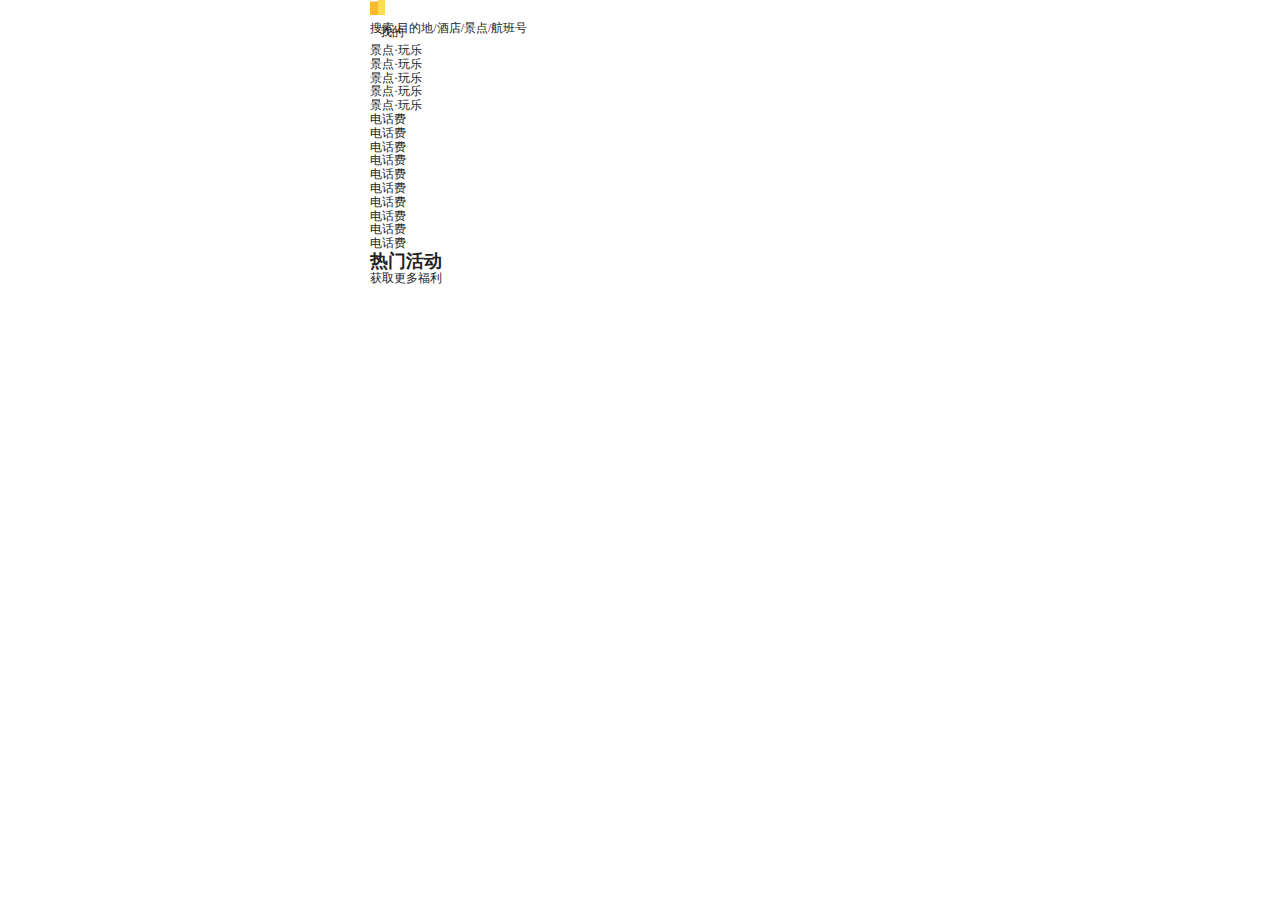
==== flex/4/index.html @ 9af4e499 "fourth" ====
<!DOCTYPE html>
<html lang="en">

<head>
    <meta charset="UTF-8">
    <meta name="viewport" content="width=device-width, initial-scale=1.0">
    <title>Document</title>
    <link rel="stylesheet" href="./css/normalize.css">
    <link rel="stylesheet" href="./css/index.css">
</head>

<body>
    <!-- 顶部搜索-->
    <div class="search-box">
        <div class="search-ipt">搜索:目的地/酒店/景点/航班号</div>
        <div class="search-user">
            <span class="user-icon"></span>
            <span>我的</span>
        </div>
    </div>
    <!-- 景点导航-->
    <ul class="attraction-nav">
        <li class="attraction-item">
            <a href="">
                <span class="arraction-icon"></span>
                <span>景点·玩乐</span>
            </a>
        </li>
        <li class="attraction-item">
            <a href="">
                <span class="arraction-icon"></span>
                <span>景点·玩乐</span>
            </a>
        </li>
        <li class="attraction-item">
            <a href="">
                <span class="arraction-icon"></span>
                <span>景点·玩乐</span>
            </a>
        </li>
        <li class="attraction-item">
            <a href="">
                <span class="arraction-icon"></span>
                <span>景点·玩乐</span>
            </a>
        </li>
        <li class="attraction-item">
            <a href="">
                <span class="arraction-icon"></span>
                <span>景点·玩乐</span>
            </a>
        </li>
    </ul>
    <!--酒店导航 -->
    <div class="hotel-nav">
        <div class="hotel-box">
            <div class="item">
                <a href=""></a>
            </div>
            <div class="item">
                <a href=""></a>
                <a href=""></a>
            </div>
            <div class="item">
                <a href=""></a>
                <a href=""></a>
            </div>
        </div>
        <div class="hotel-box">
            <div class="item">
                <a href=""></a>
            </div>
            <div class="item">
                <a href=""></a>
                <a href=""></a>
            </div>
            <div class="item">
                <a href=""></a>
                <a href=""></a>
            </div>
        </div>
        <div class="hotel-box">
            <div class="item">
                <a href=""></a>
            </div>
            <div class="item">
                <a href=""></a>
                <a href=""></a>
            </div>
            <div class="item">
                <a href=""></a>
                <a href=""></a>
            </div>
        </div>
    </div>
    <!--生活导航 -->
    <ul class="live-nav">
        <li>
            <a href="">
                <span class="live-icon"></span>
                <span>电话费</span>
            </a>
        </li>
        <li>
            <a href="">
                <span class="live-icon"></span>
                <span>电话费</span>
            </a>
        </li>
        <li>
            <a href="">
                <span class="live-icon"></span>
                <span>电话费</span>
            </a>
        </li>
        <li>
            <a href="">
                <span class="live-icon"></span>
                <span>电话费</span>
            </a>
        </li>
        <li>
            <a href="">
                <span class="live-icon"></span>
                <span>电话费</span>
            </a>
        </li>
        <li>
            <a href="">
                <span class="live-icon"></span>
                <span>电话费</span>
            </a>
        </li>
        <li>
            <a href="">
                <span class="live-icon"></span>
                <span>电话费</span>
            </a>
        </li>
        <li>
            <a href="">
                <span class="live-icon"></span>
                <span>电话费</span>
            </a>
        </li>
        <li>
            <a href="">
                <span class="live-icon"></span>
                <span>电话费</span>
            </a>
        </li>
        <li>
            <a href="">
                <span class="live-icon"></span>
                <span>电话费</span>
            </a>
        </li>
    </ul>
    <!-- 热门活动 -->
    <!-- Popular activities -->
    <div class="hot">
        <div class="hot-hd">
            <h2>热门活动</h2>
            <a href="">获取更多福利</a>
        </div>
        <div class="hot-bd">
            <a href="">
                <img src="" alt="">
            </a>
            <a href="">
                <img src="" alt="">
            </a> <a href="">
                <img src="" alt="">
            </a>
            <a href="">
                <img src="" alt="">
            </a>
            <a href="">
                <img src="" alt="">
            </a>
        </div>
    </div>
</body>

</html>
---- flex/4/css/index.css ----
body {
    max-width: 540px;
    min-width: 320px;
    margin: 0 auto;
    font-size: 12px;
    font-family: Tahoma, "Lucida Grande", Verdana, "Microsoft Yahei", STXihei, hei;
    color: #222;
}

a {
    text-decoration: none;
    color: #222;
}

* {
    margin: 0;
    padding: 0;
    box-sizing: border-box;
}

ul {
    list-style: none;
}


/* 顶部搜索 */

.search-box {
    height: 44px;
}
.search-ipt {
    flex:1;
    height: 26px;
    line-height: 26px;
    display: block;
}
.search-ipt::before {
    content: "";
    display: block;
    width: 15px;
    height: 15px;
    background:url('../images/sprite.png') no-repeat ;
    background-size: 104px 328px;
}
.search-user {
    margin-left: 10px;
    width: 44px;
    height: 44px;
}
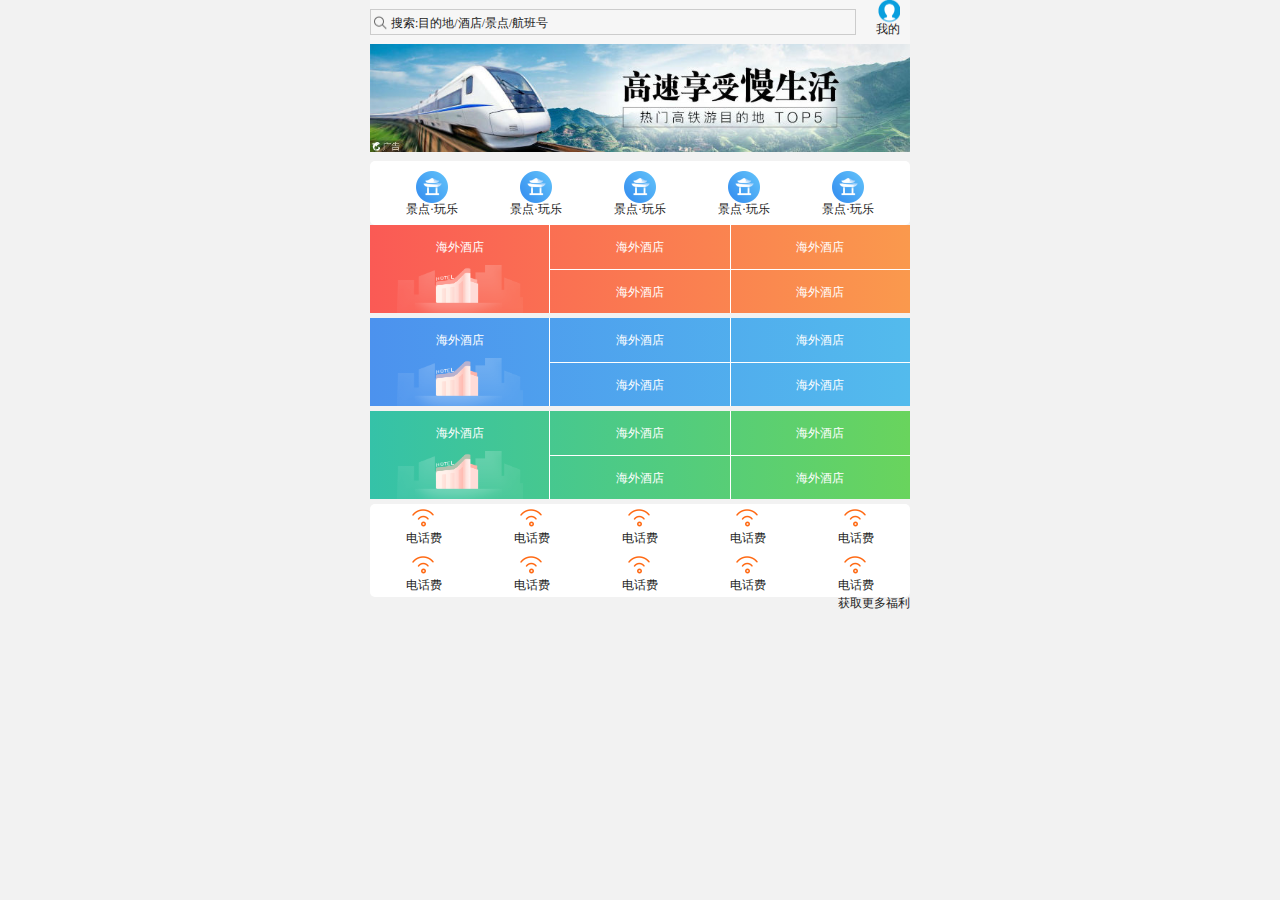
==== commit 3a33144c: "flex-4" ====
--- a/flex/4/index.html
+++ b/flex/4/index.html
@@ -17,6 +17,10 @@
             <span class="user-icon"></span>
             <span>我的</span>
         </div>
+    </div>
+    <!-- 焦点图 -->
+    <div class="focus">
+        <img src="./upload/focus.jpg" alt="">
     </div>
     <!-- 景点导航-->
     <ul class="attraction-nav">
@@ -55,41 +59,42 @@
     <div class="hotel-nav">
         <div class="hotel-box">
             <div class="item">
-                <a href=""></a>
+                <a href="">海外酒店</a>
             </div>
             <div class="item">
-                <a href=""></a>
-                <a href=""></a>
+                <a href="">海外酒店</a>
+                <a href="">海外酒店</a>
             </div>
             <div class="item">
-                <a href=""></a>
-                <a href=""></a>
+                <a href="">海外酒店</a>
+                <a href="">海外酒店</a>
             </div>
         </div>
         <div class="hotel-box">
             <div class="item">
-                <a href=""></a>
+                <a href="">海外酒店</a>
+
             </div>
             <div class="item">
-                <a href=""></a>
-                <a href=""></a>
+                <a href="">海外酒店</a>
+                <a href="">海外酒店</a>
             </div>
             <div class="item">
-                <a href=""></a>
-                <a href=""></a>
+                <a href="">海外酒店</a>
+                <a href="">海外酒店</a>
             </div>
         </div>
         <div class="hotel-box">
             <div class="item">
-                <a href=""></a>
+                <a href="">海外酒店</a>
             </div>
             <div class="item">
-                <a href=""></a>
-                <a href=""></a>
+                <a href="">海外酒店</a>
+                <a href="">海外酒店</a>
             </div>
             <div class="item">
-                <a href=""></a>
-                <a href=""></a>
+                <a href="">海外酒店</a>
+                <a href="">海外酒店</a>
             </div>
         </div>
     </div>
--- a/flex/4/css/index.css
+++ b/flex/4/css/index.css
@@ -5,6 +5,7 @@
     font-size: 12px;
     font-family: Tahoma, "Lucida Grande", Verdana, "Microsoft Yahei", STXihei, hei;
     color: #222;
+    background: #f2f2f2;
 }
 
 a {
@@ -26,24 +27,150 @@
 /* 顶部搜索 */
 
 .search-box {
+    display: flex;
+    align-items: center;
     height: 44px;
+    background: #f6f6f6;
+    
 }
 .search-ipt {
     flex:1;
+    position: relative;
     height: 26px;
+    padding-left: 20px;
     line-height: 26px;
     display: block;
+    border:1px solid #ccc;
 }
 .search-ipt::before {
     content: "";
+    position: absolute;
+    top: 5px;
+    left: 3px;
     display: block;
-    width: 15px;
+     width: 15px;
     height: 15px;
-    background:url('../images/sprite.png') no-repeat ;
+    background:url('../images/sprite.png') no-repeat -60px -279px;
     background-size: 104px 328px;
 }
 .search-user {
+    display: flex;
+    flex-direction: column;
+    align-items: center;
     margin-left: 10px;
     width: 44px;
     height: 44px;
+}
+.user-icon {
+    content: "";
+    display: block;
+    width: 23px;
+    height: 23px;
+    background:url('../images/sprite.png') no-repeat -58px -195px;
+    background-size: 104px 328px;
+
+}
+/* 焦点图 */
+.focus img {
+    width: 100%;
+}
+/* 景点导航 */
+.attraction-nav {
+     display: flex;
+     justify-content: space-around;
+     margin-top: 5px;
+     background:#fff;
+     padding:10px;
+     height: 64px;
+     border-radius: 5px;
+
+}
+
+.attraction-item .arraction-icon{
+    display: block;
+    width: 32px;
+    height: 32px;
+    background:pink;
+    background:url('../images/localnav_bg.png') no-repeat;
+    background-size: 32px 160px;
+}
+.attraction-item  a{
+    display: flex;
+    flex-direction: column;
+    align-items: center;
+}
+/* 酒店导航 */
+.hotel-nav .hotel-box {
+    display: flex;
+    height: 88px;
+    margin-bottom: 5px;
+}
+.item  {
+    flex: 1;
+    display: flex;
+    flex-direction: column;
+}
+.item  a {
+    flex:1;
+    text-align: center;
+    line-height: 44px;
+    color: #fff;
+}
+.hotel-box:nth-child(1) {
+    background: linear-gradient(to right,#FA5A55, #FA994D);
+}
+.hotel-box:nth-child(2) {
+    background: linear-gradient(to right,#4c92ee, #53bbed);
+}
+.hotel-box:nth-child(3) {
+    background: linear-gradient(to right,#35c2a8, #69d45d);
+}
+.hotel-box .item:nth-child(2){
+    border-left: 1px solid #fff;
+    border-right:1px solid #fff
+}
+
+.hotel-box .item a:nth-child(2) {    
+    border-top: 1px solid #fff;
+}
+
+.hotel-box .item:nth-child(1){
+    background:url('../images/hotel.png') center bottom no-repeat;
+    background-size: 70%;
+}
+/* 生活导航 */
+.live-nav {
+    display: flex;
+    flex-wrap: wrap;
+    background:#fff;
+    border-radius: 5px;
+}
+
+.live-nav li {
+    flex:20%;
+    display: flex;
+    flex-direction: column;
+    align-items: center;
+    margin-bottom: 5px;
+}
+
+.live-icon {
+    display: block;
+    width: 28px;
+    height: 28px;
+    background: url(../images/subnav-bg.png) 6px 5px no-repeat;
+    background-size: 24px auto;
+}
+
+/* hot */
+.hot-hd {
+    display: flex;
+    justify-content: space-between;
+}
+.hot-hd h2 {
+    font-size: 0;
+    background:url('../images/hot.png') 79px auto;
+}
+.hot-hd a {
+
 }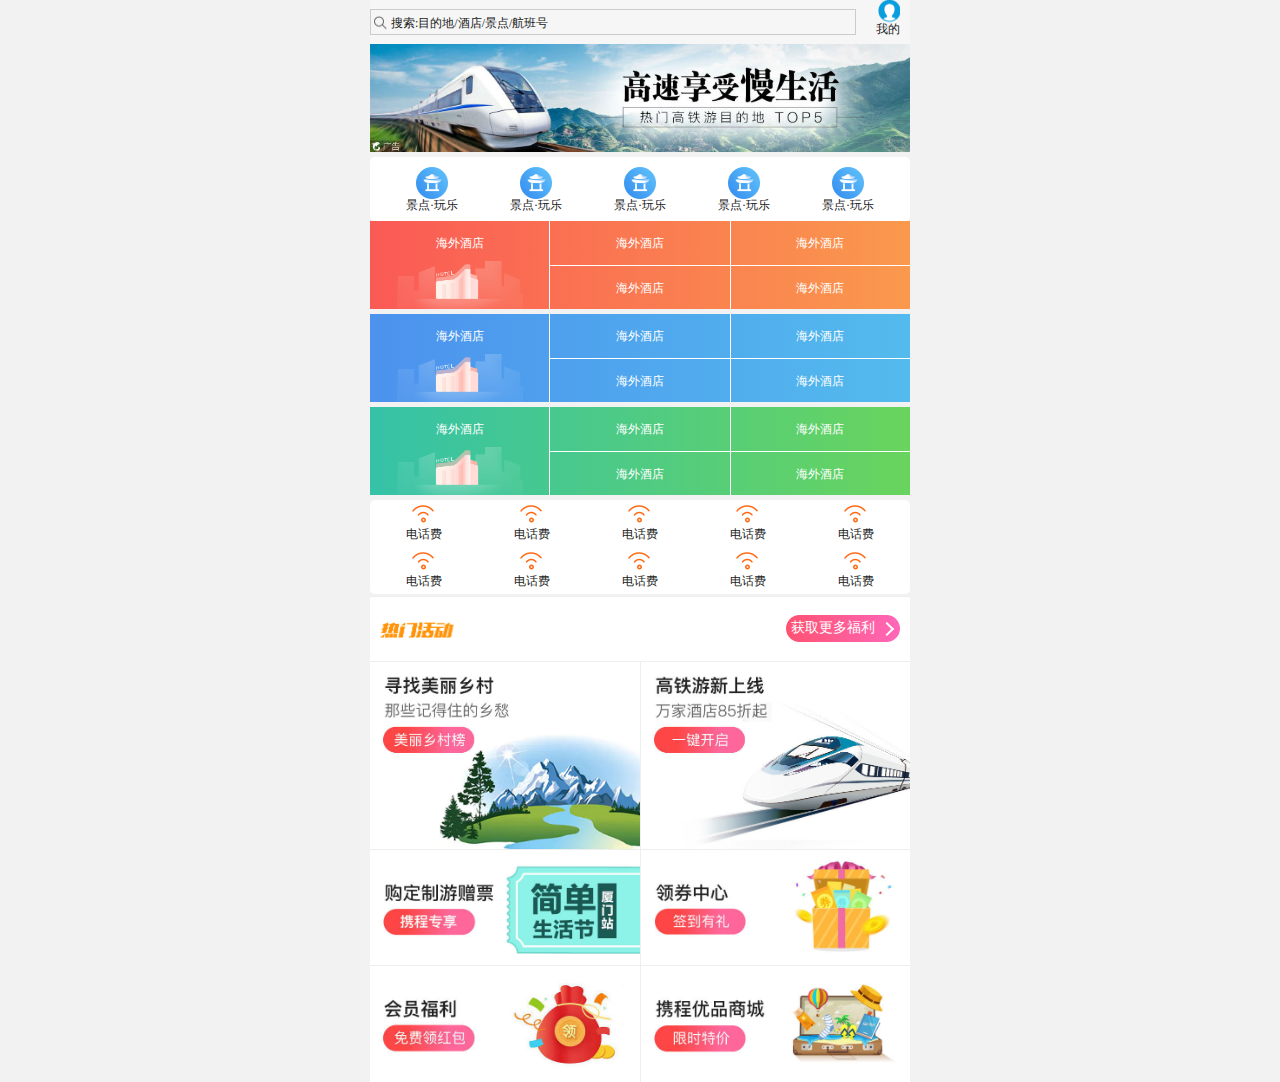
==== commit 8b17d1fb: "flex-4" ====
--- a/flex/4/index.html
+++ b/flex/4/index.html
@@ -169,20 +169,31 @@
             <a href="">获取更多福利</a>
         </div>
         <div class="hot-bd">
-            <a href="">
-                <img src="" alt="">
-            </a>
-            <a href="">
-                <img src="" alt="">
-            </a> <a href="">
-                <img src="" alt="">
-            </a>
-            <a href="">
-                <img src="" alt="">
-            </a>
-            <a href="">
-                <img src="" alt="">
-            </a>
+            <div class="item-bd">
+                <a href="">
+                    <img src="./upload/pic1.jpg" alt="">
+                </a>
+                <a href="">
+                    <img src="./upload/pic2.jpg" alt="">
+                </a>
+            </div>
+            <div class="item-bd">
+                <a href="">
+                    <img src="./upload/pic3.jpg" alt="">
+                </a>
+                <a href="">
+                    <img src="./upload/pic4.jpg" alt="">
+                </a>
+            </div>
+            <div class="item-bd">
+                <a href="">
+                    <img src="./upload/pic5.jpg" alt="">
+                </a>
+                <a href="">
+                    <img src="./upload/pic6.jpg" alt="">
+                </a>
+            </div>
+
         </div>
     </div>
 </body>
--- a/flex/4/css/index.css
+++ b/flex/4/css/index.css
@@ -21,6 +21,10 @@
 
 ul {
     list-style: none;
+}
+img {
+    display: block;
+    width: 100%;
 }
 
 
@@ -163,14 +167,69 @@
 }
 
 /* hot */
+.hot {
+    margin-top: -3px;
+}
 .hot-hd {
     display: flex;
     justify-content: space-between;
+    align-items: center;
+    height: 66px;
+    background: #fff;
+    margin-top: 5px;
+    padding: 0 10px;
 }
 .hot-hd h2 {
     font-size: 0;
-    background:url('../images/hot.png') 79px auto;
+    width: 79px;
+    height: 18px;
+    background: url(../images/hot.png) 0 -76px;
+    background-size: 80px 58.5px;
+}
+.sales-hd {
+    display: flex;
+    justify-content: space-between;
 }
 .hot-hd a {
-
+    position: relative;
+    width: 114px;
+    height: 26.7px;
+    background: linear-gradient(to right,#ff5272, #ff67b8);
+     line-height: 26.7px;
+    color: #fff;
+    padding-left: 5px;
+    font-size: 14px;
+    border-radius: 19px;
+}
+.hot-hd a::after {
+    content: " ";
+    display: block;
+    position: absolute;
+    right: 8px;
+    top: 9px;
+    width: 8px;
+    height:8px;
+    border-top: 2px solid  #fff;
+    border-right: 2px solid #fff;
+    transform:rotate(45deg);
+}
+/* hot-bd */
+.hot-hd {
+    border-top: 1px solid #eee;
+    border-bottom: 1px solid #eee;
+}
+.item-bd {
+    display: flex;
+    flex-wrap: wrap;
+}
+.item-bd a {
+    flex: 1;
+}
+
+.item-bd a:nth-child(1){
+    border-right: 1px solid #eee;
+}
+.item-bd:nth-child(2) a {
+    border-top: 1px solid #eee;
+    border-bottom: 1px solid #eee;
 }